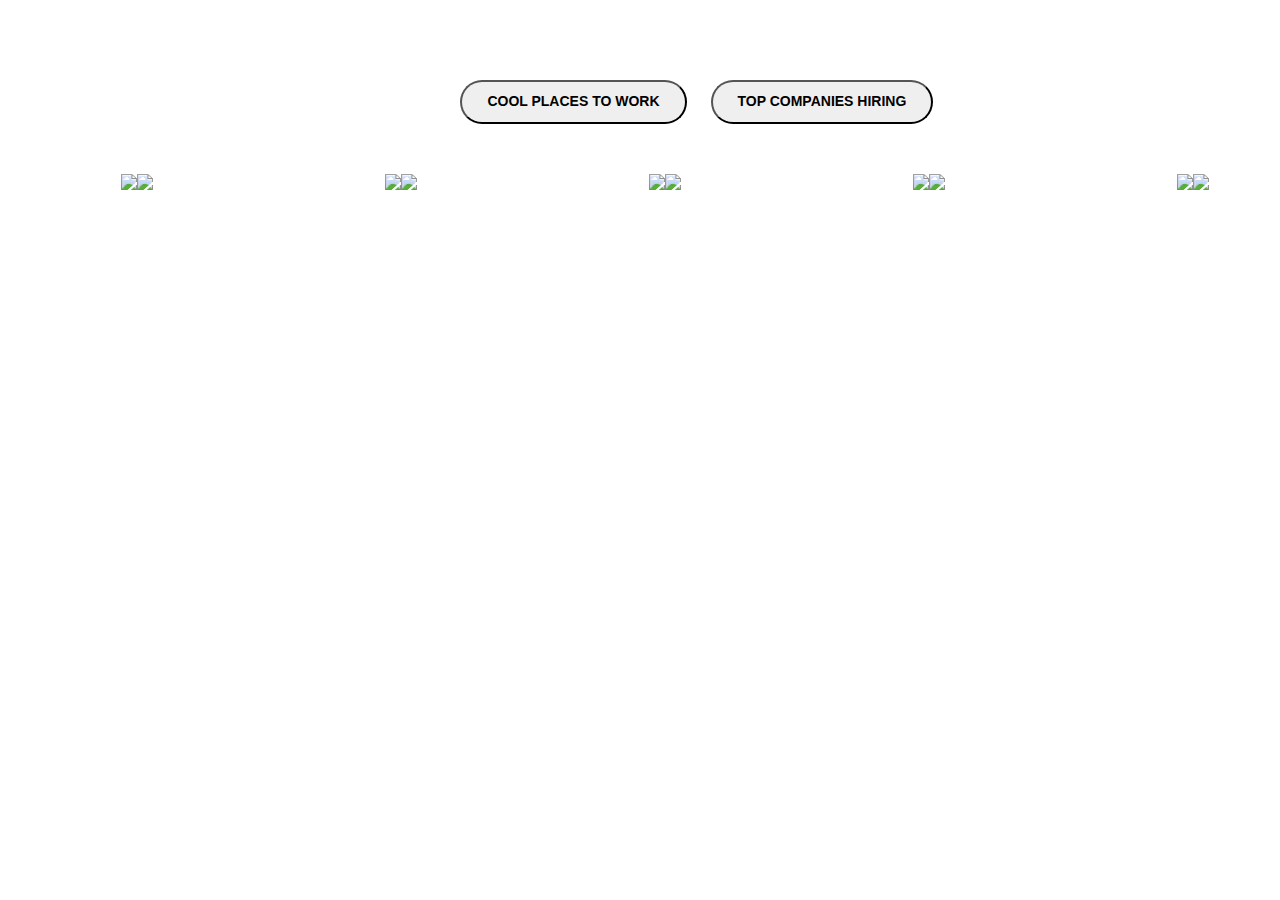
==== index.html @ 1eb76165 "day-2 task completed" ====
<!DOCTYPE html>
<html lang="en">
<head>
    <meta charset="UTF-8">
    <meta http-equiv="X-UA-Compatible" content="IE=edge">
    <meta name="viewport" content="width=device-width, initial-scale=1.0">
    <title>Jobs 2022 - Search Jobs in India, Latest Job Vacancies, Recruitment - Shine.com</title>
    <link rel="icon" href="https://www.shine.com/next/static/images/shine-logo.png" type="image/icon type">
    <link rel="stylesheet" href="https://cdnjs.cloudflare.com/ajax/libs/font-awesome/4.7.0/css/font-awesome.min.css">
    <link rel="stylesheet" href="./style/index.css">
</head>
<body>
    <div id="slideshow"></div>
    <BR></BR>
    <i class="icon-assessment"></i>
    <BR></BR>
    <div class="button_div">
        <button id="workPlace" class="button">COOL PLACES TO WORK</button>
        <button id="compnies" class="button">TOP COMPANIES HIRING</button>
    </div>
    

    <div class="container"></div>
</body>
</html>
<script src="./scripts/index.js"></script>
---- style/index.css ----
.container{
    padding-left: 5%;
    padding-right: 5%;
    display: flex;
    margin-left: 50px;
    justify-content: space-between;
    gap: 20px;
}
.button_div{
    margin-left: 35%;
    margin-bottom: 50px;
}
.button{
    border-radius: 50px;
    font-size:14px;
    font-family: "PT Sans", sans-serif;
    line-height:19.6px;
    vertical-align:baseline;
    letter-spacing:normal;
    word-spacing:0px;
    margin:0px 10px;
    padding:10px 25px;
    font-weight:700;
}
.button:hover{
    background-color: RGB(216, 219, 249);
    cursor: pointer;
}
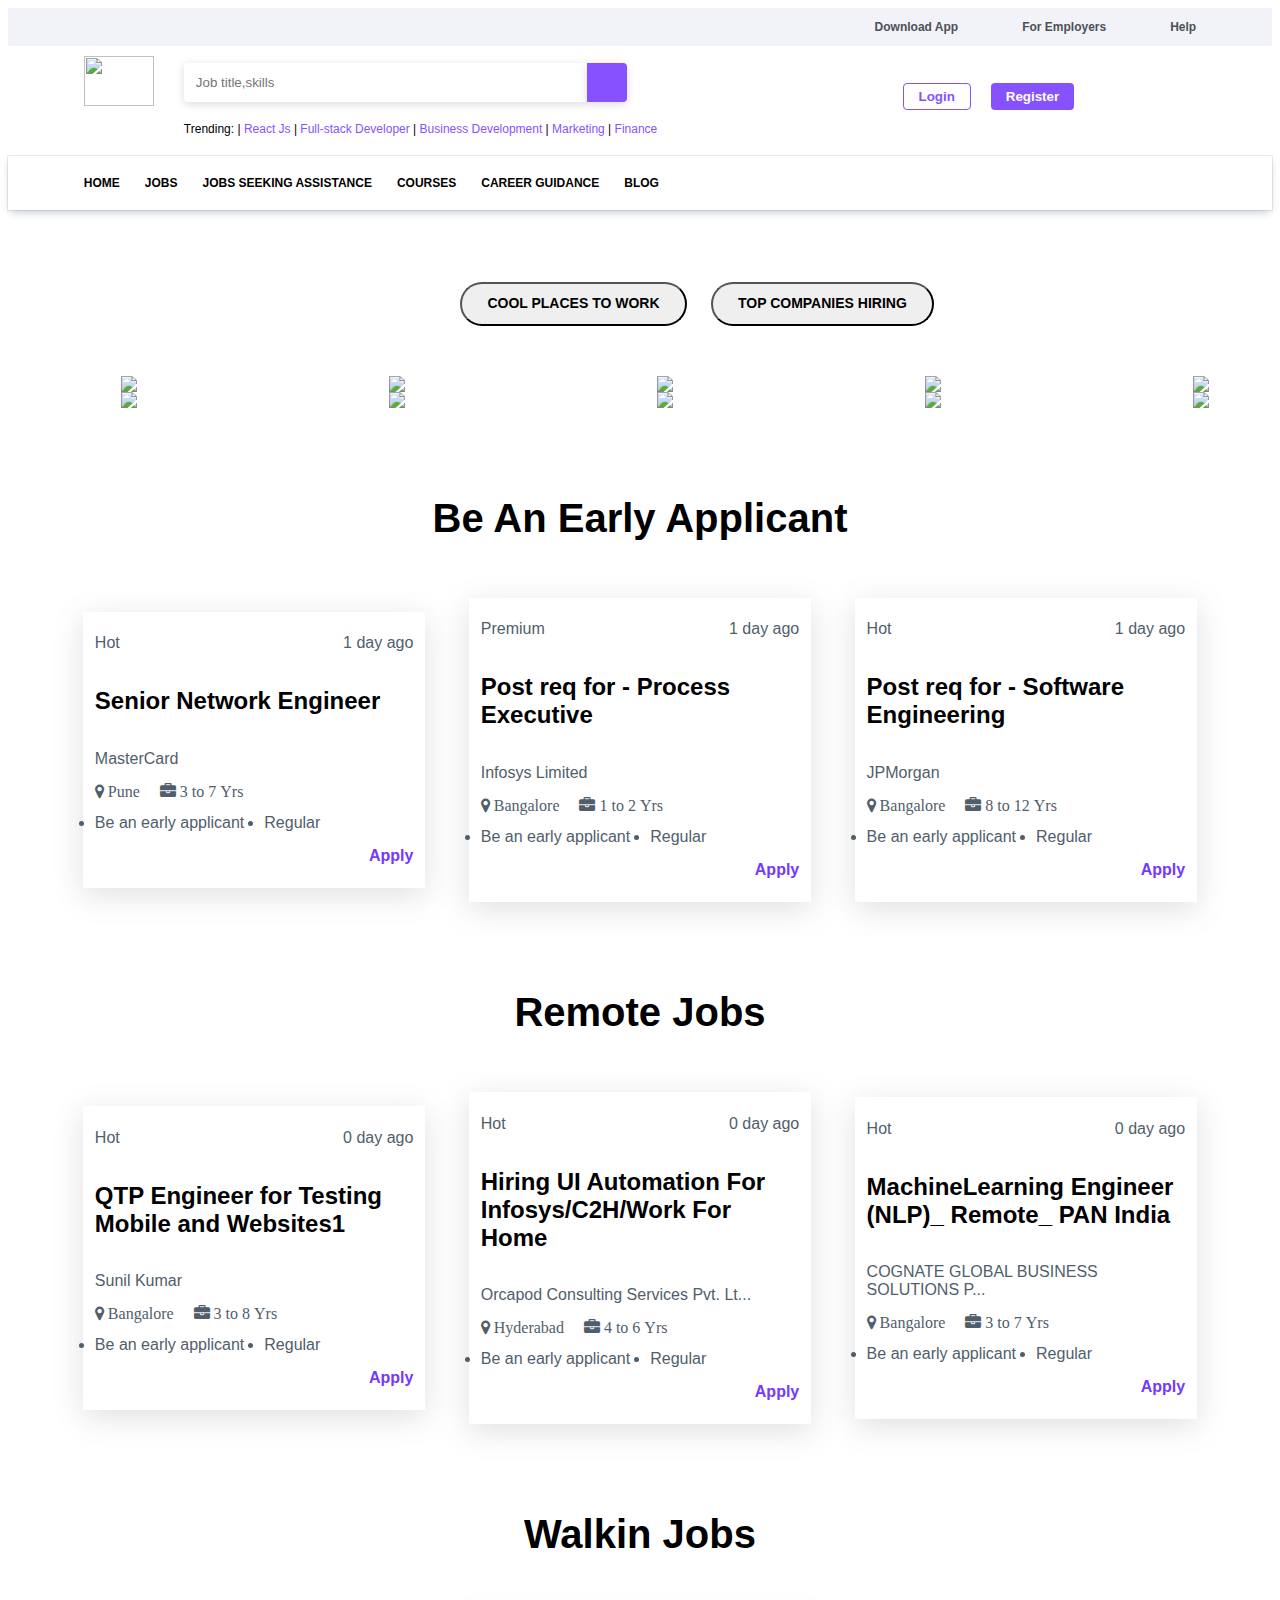
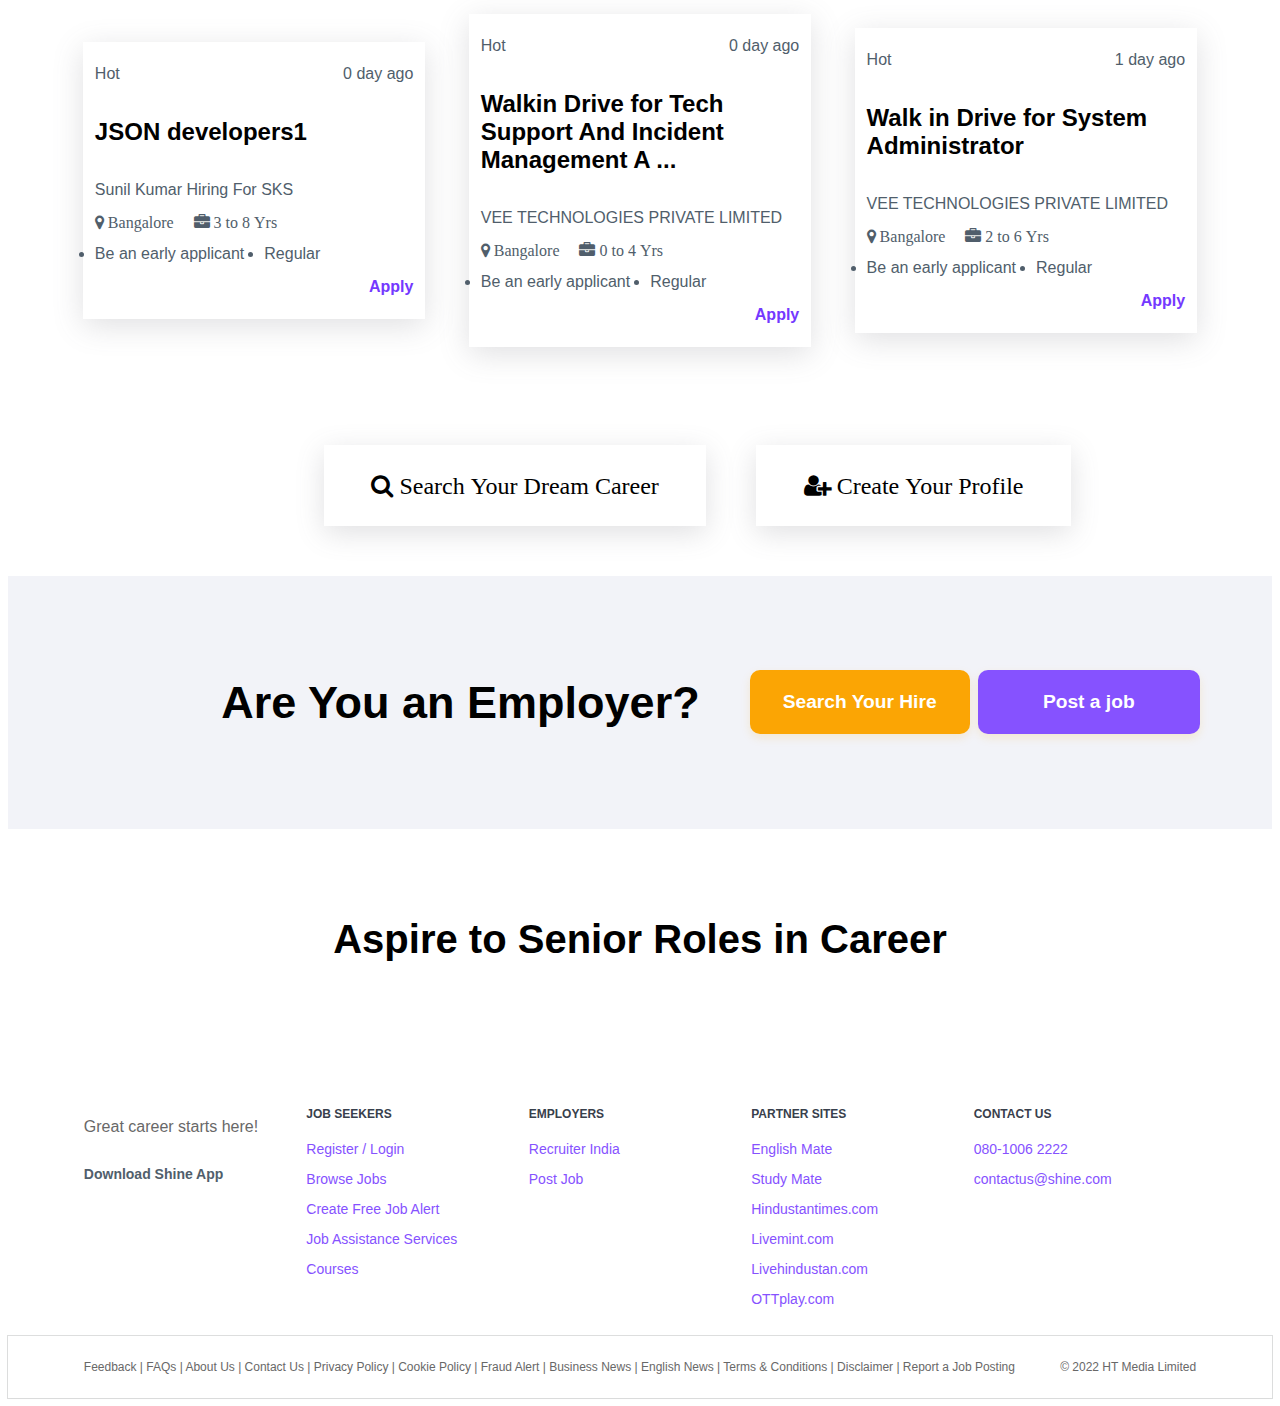
==== commit 7d916025: "Merge pull request #18 from mohitkhadanga/fw20_0491_day-3" ====
--- a/index.html
+++ b/index.html
@@ -8,8 +8,11 @@
     <link rel="icon" href="https://www.shine.com/next/static/images/shine-logo.png" type="image/icon type">
     <link rel="stylesheet" href="https://cdnjs.cloudflare.com/ajax/libs/font-awesome/4.7.0/css/font-awesome.min.css">
     <link rel="stylesheet" href="./style/index.css">
+    <link rel="stylesheet" href="./style/navbar.css">
+    <link rel="stylesheet" href="./style/footer.css">
 </head>
 <body>
+    <div id="navbar"></div>
     <div id="slideshow"></div>
     <BR></BR>
     <i class="icon-assessment"></i>
@@ -19,8 +22,215 @@
         <button id="compnies" class="button">TOP COMPANIES HIRING</button>
     </div>
     
-
     <div class="container"></div>
+    <div>
+        <h1 class="sliderHeading">Be An Early Applicant</h1>
+        <div class="homeSlider">
+            <div class="jobList">
+                <div class="jobCard">
+                    <span>Hot</span>
+                    <span>1 day ago</span>
+                </div>
+                <h2>Senior Network Engineer</h2>
+                <div class="jobCard">
+                    <span>MasterCard</span>
+                </div>
+                <div class="jobCardIcon">
+                    <i class="fa fa-map-marker" aria-hidden="true"> Pune </i>
+                    <i class="fa fa-briefcase" > 3 to 7 Yrs </i>
+                </div>
+                <div class="jobDetail">
+                    <li>Be an early applicant</li>
+                    <li>Regular</li>
+                </div>
+                <div class="btn-link">Apply</div>
+            </div>
+            <div class="jobList">
+                <div class="jobCard">
+                    <span>Premium</span>
+                    <span>1 day ago</span>
+                </div>
+                <h2>Post req for - Process Executive</h2>
+                <div class="jobCard">
+                    <span>Infosys Limited</span>
+                </div>
+                <div class="jobCardIcon">
+                    <i class="fa fa-map-marker" aria-hidden="true"> Bangalore</i>
+                    <i class="fa fa-briefcase" > 1 to 2 Yrs</i>
+                </div>
+                <div class="jobDetail">
+                    <li>Be an early applicant</li>
+                    <li>Regular</li>
+                </div>
+                <div class="btn-link">Apply</div>
+            </div>
+            <div class="jobList">
+                <div class="jobCard">
+                    <span>Hot</span>
+                    <span>1 day ago</span>
+                </div>
+                <h2>Post req for - Software Engineering</h2>
+                <div class="jobCard">
+                    <span>JPMorgan</span>
+                </div>
+                <div class="jobCardIcon">
+                    <i class="fa fa-map-marker" aria-hidden="true"> Bangalore</i>
+                    <i class="fa fa-briefcase" > 8 to 12 Yrs</i>
+                </div>
+                <div class="jobDetail">
+                    <li>Be an early applicant</li>
+                    <li>Regular</li>
+                </div>
+                <div class="btn-link">Apply</div>
+            </div>
+        </div>  
+    </div>
+    <div>
+        <h1 class="sliderHeading">Remote Jobs</h1>
+        <div class="homeSlider">
+            <div class="jobList">
+                <div class="jobCard">
+                    <span>Hot</span>
+                    <span>0 day ago</span>
+                </div>
+                <h2>QTP Engineer for Testing Mobile and Websites1</h2>
+                <div class="jobCard">
+                    <span>Sunil Kumar</span>
+                </div>
+                <div class="jobCardIcon">
+                    <i class="fa fa-map-marker" aria-hidden="true"> Bangalore </i>
+                    <i class="fa fa-briefcase" > 3 to 8 Yrs </i>
+                </div>
+                <div class="jobDetail">
+                    <li>Be an early applicant</li>
+                    <li>Regular</li>
+                </div>
+                <div class="btn-link">Apply</div>
+            </div>
+            <div class="jobList">
+                <div class="jobCard">
+                    <span>Hot</span>
+                    <span>0 day ago</span>
+                </div>
+                <h2>Hiring UI Automation For Infosys/C2H/Work For Home</h2>
+                <div class="jobCard">
+                    <span>Orcapod Consulting Services Pvt. Lt...</span>
+                </div>
+                <div class="jobCardIcon">
+                    <i class="fa fa-map-marker" aria-hidden="true"> Hyderabad</i>
+                    <i class="fa fa-briefcase" > 4 to 6 Yrs</i>
+                </div>
+                <div class="jobDetail">
+                    <li>Be an early applicant</li>
+                    <li>Regular</li>
+                </div>
+                <div class="btn-link">Apply</div>
+            </div>
+            <div class="jobList">
+                <div class="jobCard">
+                    <span>Hot</span>
+                    <span>0 day ago</span>
+                </div>
+                <h2>MachineLearning Engineer (NLP)_ Remote_ PAN India</h2>
+                <div class="jobCard">
+                    <span>COGNATE GLOBAL BUSINESS SOLUTIONS P...</span>
+                </div>
+                <div class="jobCardIcon">
+                    <i class="fa fa-map-marker" aria-hidden="true"> Bangalore</i>
+                    <i class="fa fa-briefcase" > 3 to 7 Yrs</i>
+                </div>
+                <div class="jobDetail">
+                    <li>Be an early applicant</li>
+                    <li>Regular</li>
+                </div>
+                <div class="btn-link">Apply</div>
+            </div>
+        </div>  
+    </div>
+    <div>
+        <h1 class="sliderHeading">Walkin Jobs</h1>
+        <div class="homeSlider">
+            <div class="jobList">
+                <div class="jobCard">
+                    <span>Hot</span>
+                    <span>0 day ago</span>
+                </div>
+                <h2>JSON developers1</h2>
+                <div class="jobCard">
+                    <span>Sunil Kumar Hiring For SKS</span>
+                </div>
+                <div class="jobCardIcon">
+                    <i class="fa fa-map-marker" aria-hidden="true"> Bangalore </i>
+                    <i class="fa fa-briefcase" > 3 to 8 Yrs </i>
+                </div>
+                <div class="jobDetail">
+                    <li>Be an early applicant</li>
+                    <li>Regular</li>
+                </div>
+                <div class="btn-link">Apply</div>
+            </div>
+            <div class="jobList">
+                <div class="jobCard">
+                    <span>Hot</span>
+                    <span>0 day ago</span>
+                </div>
+                <h2>Walkin Drive for Tech Support And Incident Management A ...</h2>
+                <div class="jobCard">
+                    <span>VEE TECHNOLOGIES PRIVATE LIMITED</span>
+                </div>
+                <div class="jobCardIcon">
+                    <i class="fa fa-map-marker" aria-hidden="true"> Bangalore</i>
+                    <i class="fa fa-briefcase" > 0 to 4 Yrs</i>
+                </div>
+                <div class="jobDetail">
+                    <li>Be an early applicant</li>
+                    <li>Regular</li>
+                </div>
+                <div class="btn-link">Apply</div>
+            </div>
+            <div class="jobList">
+                <div class="jobCard">
+                    <span>Hot</span>
+                    <span>1 day ago</span>
+                </div>
+                <h2>Walk in Drive for System Administrator</h2>
+                <div class="jobCard">
+                    <span>VEE TECHNOLOGIES PRIVATE LIMITED</span>
+                </div>
+                <div class="jobCardIcon">
+                    <i class="fa fa-map-marker" aria-hidden="true"> Bangalore</i>
+                    <i class="fa fa-briefcase" > 2 to 6 Yrs</i>
+                </div>
+                <div class="jobDetail">
+                    <li>Be an early applicant</li>
+                    <li>Regular</li>
+                </div>
+                <div class="btn-link">Apply</div>
+            </div>
+        </div>  
+    </div>
+    <br>
+    <div class="searchCreate">
+        <div class="searchJob">
+            <i class="fa fa-search" style="font-size:24px"> Search Your Dream Career</i>
+        </div>
+        <div class="searchJob">
+            <i class="fa fa-user-plus" style="font-size:24px"> Create Your Profile</i>
+        </div>
+    </div>
+    <div class="employer">
+        <h2>Are You an Employer?</h2>
+        <div class="btns">
+            <button id="btn1">Search Your Hire</button>
+            <button id="btn2">Post a job</button>
+        </div>
+    </div>
+    <div>
+        <h1 class="sliderHeading">Aspire to Senior Roles in Career</h1>
+    </div>
+    
+    <br><br>
+    <div id="footer"></div>
 </body>
 </html>
-<script src="./scripts/index.js"></script>+<script src="./scripts/index.js" type="module"></script>--- a/style/index.css
+++ b/style/index.css
@@ -3,9 +3,14 @@
     padding-left: 5%;
     padding-right: 5%;
     display: flex;
+    flex-flow: wrap;
     margin-left: 50px;
     justify-content: space-between;
     gap: 20px;
+    margin-bottom: 50px;
+}
+.container>div{
+    display: grid;
 }
 .button_div{
     margin-left: 35%;
@@ -27,4 +32,105 @@
     background-color: RGB(216, 219, 249);
     cursor: pointer;
 }
+.sliderHeading{
+    text-align: center;
+    line-height:60px;
+    justify-items: center;
+    font-family:"PT Sans", sans-serif;
+    font-size: 40px;
+    font-weight: 700;
+    margin-top: 80px;
+    margin-bottom: 50px;
+}
+.homeSlider{
+    padding-left: 5%;
+    padding-right: 5%;
+    display: flex;
+    justify-content: space-between;
+    gap: 20px;
+    
+}
+.jobList{
+    margin: auto;
+    padding: 2% 1%;
+    display: grid;
+    width: 28%;
+    height: fit-content;
+    gap: 15px;
+    box-shadow: rgba(100, 100, 111, 0.2) 0px 7px 29px 0px;
+}
+.jobCard{
+    display: flex;
+    justify-content: space-between;
+    color:#505E6B;
+}
+.jobCardIcon{
+    display: flex;
+    column-gap: 20px;
+    color:#505E6B;
+}
+.jobDetail{
+    display: flex;
+    column-gap: 20px;
+    color:#505E6B;
+}
+.btn-link{
+    font-weight:700;
+    color:rgb(116, 57, 255);
+    display: flex;
+    justify-content: flex-end;
+}
+.searchCreate{
+    display: flex;
+    column-gap: 50px;
+    justify-items: center;
+    text-align: center;
+    margin-top: 80px;
+    margin-left: 25%;
+    margin-bottom: 50px;
+}
+.searchJob{
+    padding: 3% 5%;
+    box-shadow: rgba(100, 100, 111, 0.2) 0px 7px 29px 0px;
+}
+.employer{
+    padding: 5%;
+    background-color: RGB(242, 243, 248);
+    display: flex;
+    column-gap: 50px;
+    font-size:30px;
+}
+.employer>h2{
+    margin-left: 150px;
+}
 
+#btn1{
+    font-size:20px;
+    background-color: #fba504;
+    color: #fff;
+    box-shadow: 0 4px 10px 0 rgb(251 165 4 / 15%);
+    padding: 1rem 2rem;
+    font-size: 1.2rem;
+    height: 4rem;
+    font-weight: 700;
+    margin-top: 30px;
+    align-items: center;
+    border: 1px solid transparent;
+    border-radius: 10px;
+}
+#btn2{
+    font-size:20px;
+    background-color: #8652ff;
+    color: #fff;
+    box-shadow: 0 4px 10px 0 rgb(251 165 4 / 15%);
+    padding: 1rem 4rem;
+    font-size: 1.2rem;
+    height: 4rem;
+    font-weight: 700;
+    margin-top: 30px;
+    align-items: center;
+    border: 1px solid transparent;
+    border-radius: 10px;
+}
+
+
--- a/style/navbar.css
+++ b/style/navbar.css
@@ -0,0 +1,143 @@
+*{
+    font-family: sans-serif;
+}
+#vtop{
+    display: flex;
+    justify-content: end;
+    align-items: center;
+     gap: 40px;
+     background-color: #F2F3F8;
+     padding: 0% 6%;
+     font-weight: bolder;
+     color: #4c5157;
+     font-size: 12px;
+}
+#vtop div{
+    display: flex;
+    align-items: center;
+   
+}
+#vtop img{
+    width: 16px;
+    height: 16px;
+    margin-right: 8px;
+}
+
+#vmain{
+    display: flex;
+    justify-content: space-between;
+    align-items: center;
+    padding: 0% 6%;
+    margin: 10px 0px;
+}
+#vmain-1{
+    display: flex;
+    font-size: 12px;
+}
+#vmain-1>div:first-child{
+    display: flex;
+    margin-right: 30px;
+    /* border: 1px solid; */
+}
+#vsearch{
+    display: flex;
+    border-radius: 8px;
+    margin-top: 7px;
+    margin-bottom: 20px;
+}
+#vsearch img{
+    width: 14px;
+}
+#vmain-2{
+    display: flex;
+    justify-content: center;
+    align-items: center;
+}
+#vmain-2>div{
+    display: flex;
+}
+#vmain-2>div:first-child{
+    margin-right: 30px;
+}
+#vmain-2 img{
+    width: 16px;
+    height: 16px;
+}
+#vmain-1>div>img{
+    width: 70px;
+    height: 50px;
+}
+/* #vmain-1>div:last-child{
+   border: 1px solid;
+}  */
+#vsearch>input{
+    padding: 12px;
+    width: 80%;
+    border: none;
+    box-shadow: rgba(0, 0, 0, 0.15) 0px 2px 8px;
+    border-radius: 4px 0px 0px 4px;
+}
+#vsearch>button{
+    width: 40px;
+    background-color: #8652FF;
+    border: none;
+    border-radius: 0px 4px 4px 0px;
+    box-shadow: rgba(0, 0, 0, 0.15) 0px 2px 8px;
+}
+#vsearch>button:hover{
+    cursor: pointer;
+    background-color: #7037f7;
+}
+#vsearch+div a{
+    color: #8652FF;
+    text-decoration: none;
+}
+
+#vmain-2>div button{
+    margin-right: 20px;
+    padding: 5px 15px;
+    border-radius: 4px;
+    font-weight: bold;
+}
+#vmain-2>div button:first-child{
+    color: #8652FF;
+    background-color: white;
+    border: 1px solid #8652FF;
+}
+#vmain-2>div button:last-child{
+    color: white;
+    background-color: #8652FF;
+    border: none;
+}
+#vmain-2>div button:first-child:hover{
+    color: white;
+    background-color: #8652FF;
+    cursor: pointer;
+}
+#vmain-2>div button:last-child:hover{
+    background-color: #7037f7;
+    cursor: pointer;
+}
+#vmain-2>div img{
+    margin-right: 20px;
+}
+#vmain-2>div img:hover{
+    cursor: pointer;
+}
+
+
+#vbot{
+    display: flex;
+    padding: 20px 6%;
+    margin-top: 20px;
+    box-shadow: rgba(9, 30, 66, 0.25) 0px 4px 8px -2px, rgba(9, 30, 66, 0.08) 0px 0px 0px 1px;
+    
+}
+#vbot a{
+    font-size: 12px;
+    color: black;
+    margin-right: 25px;
+    text-decoration: none;
+    font-weight: bold;
+    font-size: 12px;
+}
--- a/style/footer.css
+++ b/style/footer.css
@@ -0,0 +1,63 @@
+*{
+    font-family: sans-serif;
+}
+
+
+#fmain{
+    display: flex;
+    padding: 40px 6% 15px 6%;
+}
+#fmain>div{
+    width: 20%;
+}
+#fmain>div>div:first-child>img{
+    width: 70px;
+}
+#fmain>div>div>div>img{
+    width: 20px;
+    margin-right: 20px;
+}
+#fmain a{
+    display: flex;
+    margin-bottom: 14px;
+    text-decoration: none;
+    color: #8652FF;
+    font-size: 14px;
+}
+#fmain>div>p{
+    font-size: 12px;
+    color: #38404C;
+    font-weight: bolder;
+    margin-bottom: 20px;
+}
+#fmain>div:last-child img{
+    width: 18px;
+    margin-right: 10px;
+    margin-top: 20px;
+}
+
+#fmain>div:last-child img:last-child{
+    width: 28px;
+    margin-left: -2px;
+}
+#fmain>div>div>p{
+    color: #505E6B;
+    font-size: 14px;
+    font-weight: bolder;
+    margin-top: 30px;
+}
+#fmain>div>div>div>p{
+    color: #686868;
+    font-size: 16px;
+    margin-top: 5px;
+}
+
+
+#fbot{
+    box-shadow: rgba(0, 0, 0, 0.02) 0px 1px 3px 0px, rgba(27, 31, 35, 0.15) 0px 0px 0px 1px;
+    padding: 12px 6%;
+    font-size: 12px;
+    display: flex;
+    justify-content: space-between;
+    color: #686868;
+}
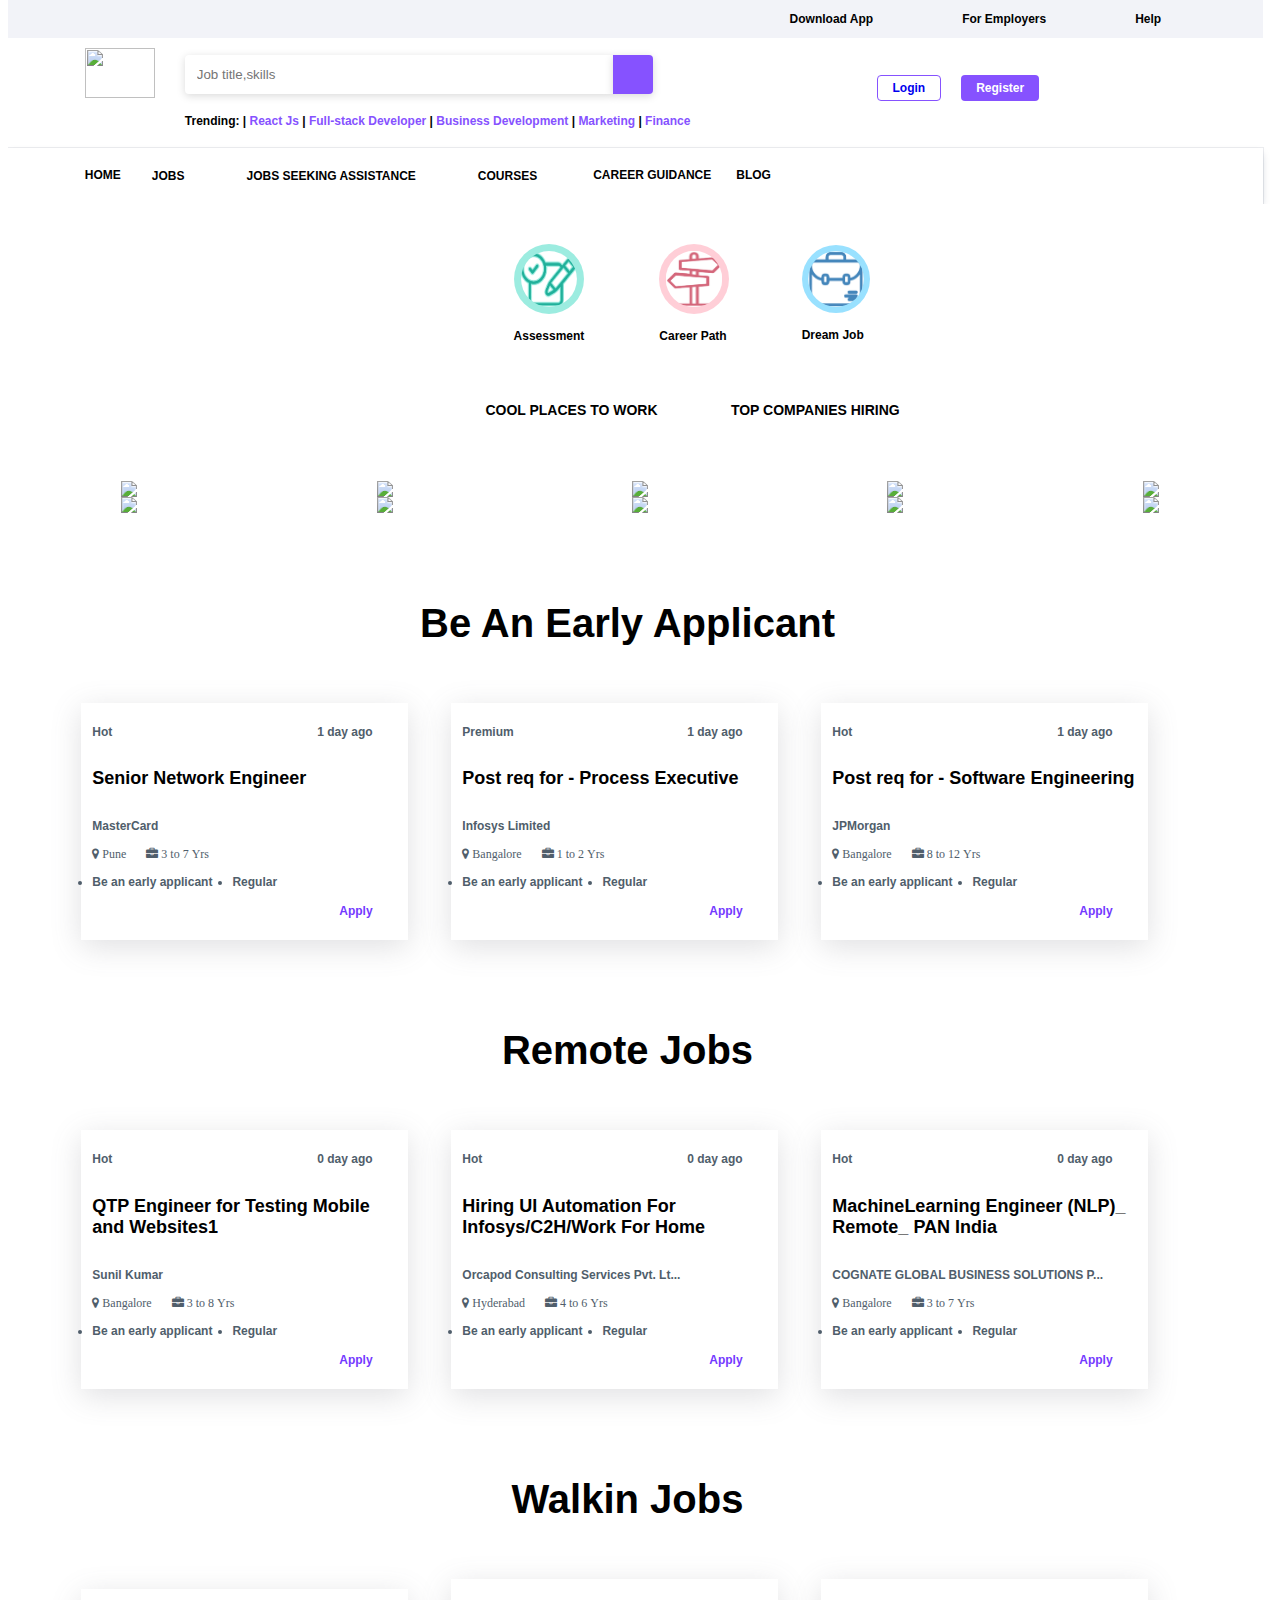
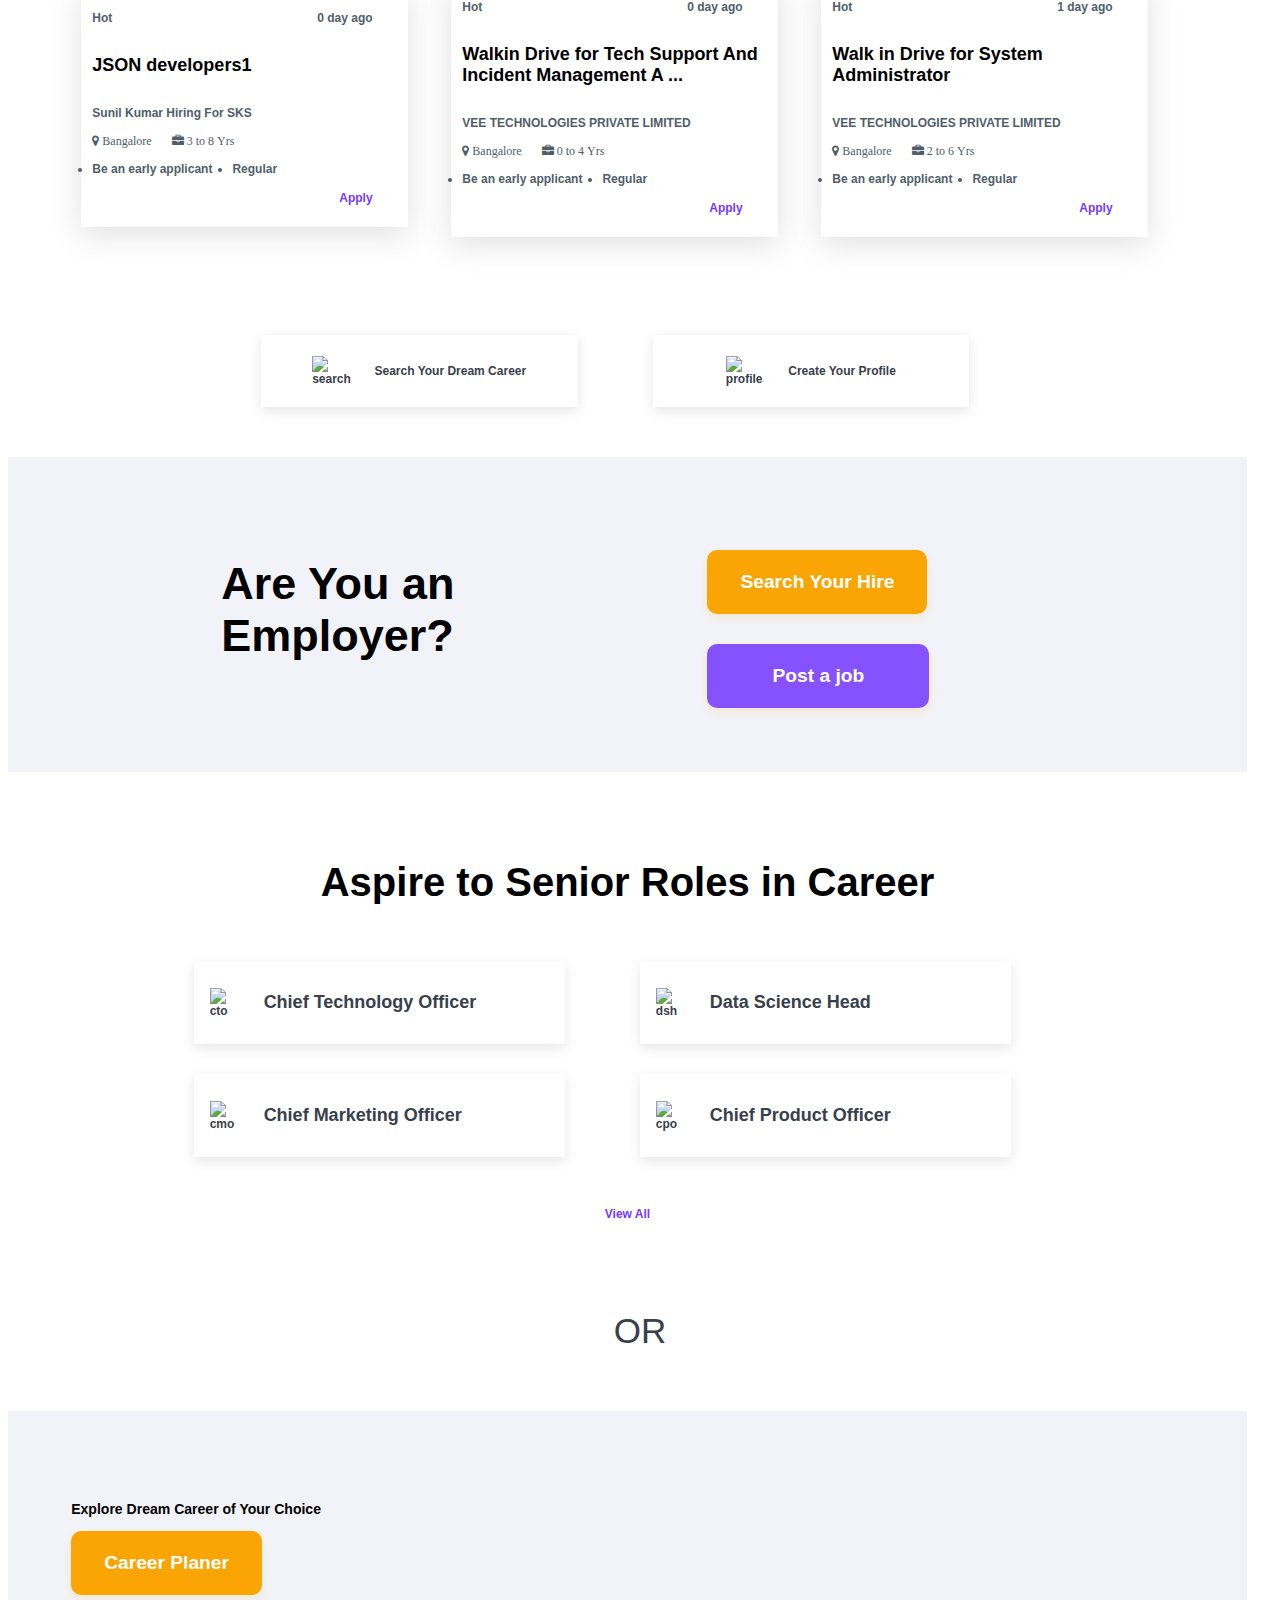
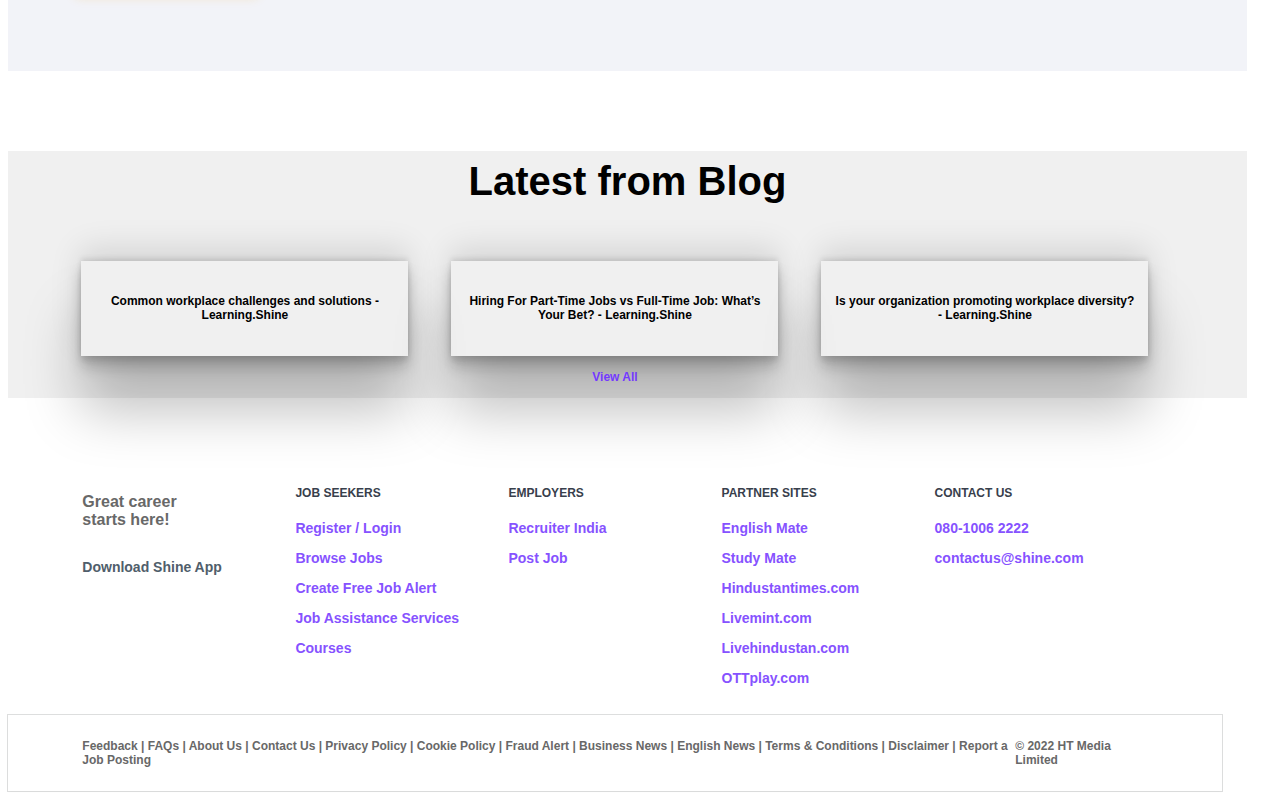
==== commit c4c3864c: "Merge pull request #27 from mohitkhadanga/fw20_0491_day-5" ====
--- a/index.html
+++ b/index.html
@@ -15,7 +15,20 @@
     <div id="navbar"></div>
     <div id="slideshow"></div>
     <BR></BR>
-    <i class="icon-assessment"></i>
+    <div class="assess-div">
+        <div class="assess-items">
+            <img src="./images/assessment.png" alt="" style="background-color: #9cece0">
+            <p><strong>Assessment</strong></p>
+        </div>
+        <div class="assess-items">
+            <img src="./images/careerPath.png" alt="" style="background-color: #ffced7">
+            <p><strong>Career Path</strong></p>
+        </div>
+        <div class="assess-items">
+            <img src="./images/dreemJob.png" alt="" style="background-color: #99e1ff">
+            <p><strong>Dream Job</strong></p>
+        </div>
+    </div>
     <BR></BR>
     <div class="button_div">
         <button id="workPlace" class="button">COOL PLACES TO WORK</button>
@@ -212,23 +225,102 @@
     <br>
     <div class="searchCreate">
         <div class="searchJob">
-            <i class="fa fa-search" style="font-size:24px"> Search Your Dream Career</i>
+            <img src="./images/search.png" alt="search">
+            <p> Search Your Dream Career</p>
         </div>
         <div class="searchJob">
-            <i class="fa fa-user-plus" style="font-size:24px"> Create Your Profile</i>
+            <img src="./images/create-profile.png" alt="profile">
+            <p id="profile"> Create Your Profile</p>
         </div>
     </div>
     <div class="employer">
         <h2>Are You an Employer?</h2>
         <div class="btns">
-            <button id="btn1">Search Your Hire</button>
-            <button id="btn2">Post a job</button>
+            <button class="btn1">Search Your Hire</button>
+            <button class="btn2">Post a job</button>
         </div>
     </div>
     <div>
         <h1 class="sliderHeading">Aspire to Senior Roles in Career</h1>
-    </div>
-    
+        <div class="seniorRoles">
+            <div class="roles">
+                <img src="./images/chief-tech-officer.jpeg" alt="cto">
+                <h2>Chief Technology Officer</h2>
+            </div>
+            <div class="roles">
+                <img src="./images/dataScience-head.png" alt="dsh">
+                <h2>Data Science Head</h2>
+            </div>
+            <div class="roles">
+                <img src="./images/chief-marketing-officer.png" alt="cmo">
+                <h2>Chief Marketing Officer</h2>
+            </div>
+            <div class="roles">
+                <img src="./images/chief-product-officer.png" alt="cpo">
+                <h2>Chief Product Officer</h2>
+            </div>
+        </div>
+    </div>
+    <div id="btn-view">View All</div>
+    <!-- <div class="seniorRoles" id="model">
+        <span class="close">&times;</span>
+        <div class="modal-content">
+            <img src="./images/chief-tech-officer.jpeg" alt="cto">
+            <h2>Chief Technology Officer</h2>
+        </div>
+        <div class="modal-content>
+            <img src="./images/dataScience-head.png" alt="dsh">
+            <h2>Data Science Head</h2>
+        </div>
+        <div class="modal-content>
+            <img src="./images/chief-marketing-officer.png" alt="cmo">
+            <h2>Chief Marketing Officer</h2>
+        </div>
+        <div class="modal-content>
+            <img src="./images/chief-product-officer.png" alt="cpo">
+            <h2>Chief Product Officer</h2>
+        </div>
+        <div class="modal-content>
+            <img src="./images/chief-revenue-officer.png" alt="cro">
+            <h2>Chief Product Officer</h2>
+        </div>
+        <div class="modal-content>
+            <img src="./images/cloud-architect.png" alt="ca">
+            <h2>Cloud Architect</h2>
+        </div>
+    </div> -->
+    <P class="sliderHeading" style="font-weight: lighter; font-size: 35px; color: #38404c;">OR</P>
+    <div class="explore">
+        <div class="">
+            <h3>Explore Dream Career of Your Choice</h3>
+            <button class="btn1" style="margin: auto;">Career Planer</button>
+        </div>
+        <div class="exploreImg">
+            <img src="https://www.shine.com/next/static/images/explore-dream-career.png" alt="">
+        </div>
+    </div>
+    <!-- Latest from blog -->
+    <div class="blog">
+        <!-- <br> -->
+        <h1 class="sliderHeading" >Latest from Blog</h1>
+        <div class="homeSlider">
+            <div class="blog-div">
+                <img src="https://www.shine.com/_next/image?url=https%3A%2F%2Fstatic1.shine.com%2Fl%2Fm%2Fimages%2Fblog%2FCommon_workplace_challenges_and_solutions.jpg&w=1920&q=75" alt="">
+                <p><strong>Common workplace challenges and solutions - Learning.Shine</strong></p>
+            </div>
+            <div class="blog-div">
+                <img src="https://www.shine.com/_next/image?url=https%3A%2F%2Fstatic1.shine.com%2Fl%2Fm%2Fimages%2Fblog%2FPart-Time_vs_Full_time.jpg&w=1920&q=75" alt="">
+                <p><strong>Hiring For Part-Time Jobs vs Full-Time Job: What’s Your Bet? - Learning.Shine</strong></p>
+            </div>
+            <div class="blog-div">
+                <img src="https://www.shine.com/_next/image?url=https%3A%2F%2Fstatic1.shine.com%2Fl%2Fm%2Fimages%2Fblog%2Fpromoting_workplace_diversity.jpg&w=1920&q=75" alt="">
+                <p><strong>Is your organization promoting workplace diversity? - Learning.Shine</strong></p>
+            </div>
+        </div>
+        <br>
+        <div id="blog-view">View All</div>
+        <br>
+    </div>
     <br><br>
     <div id="footer"></div>
 </body>
--- a/style/index.css
+++ b/style/index.css
@@ -12,6 +12,31 @@
 .container>div{
     display: grid;
 }
+#slideshow{
+    padding-top: 200px;
+}
+#slideshow:hover{
+    cursor: pointer;
+}
+.assess-div{
+    display: flex;
+    padding-left: 40%;
+    padding-right: 20%;
+    align-items: center;
+    gap:50px ;
+}
+.assess-items{
+    background-color: transparent;  
+}
+.assess-items>img{
+    background-color: transparent;
+    padding: 10%;
+    border-radius: 100%;
+    width: 56px;
+    height: 56px;
+    
+}
+    
 .button_div{
     margin-left: 35%;
     margin-bottom: 50px;
@@ -59,6 +84,10 @@
     gap: 15px;
     box-shadow: rgba(100, 100, 111, 0.2) 0px 7px 29px 0px;
 }
+.jobList:hover{
+    border:1px solid blue;
+    cursor: pointer;
+}
 .jobCard{
     display: flex;
     justify-content: space-between;
@@ -81,17 +110,30 @@
     justify-content: flex-end;
 }
 .searchCreate{
-    display: flex;
+    display: grid;
+    grid-template-columns: repeat(2,1fr);
     column-gap: 50px;
-    justify-items: center;
-    text-align: center;
+    padding-left: 20%;
+    padding-right: 20%;
     margin-top: 80px;
-    margin-left: 25%;
-    margin-bottom: 50px;
+    margin-bottom: 50px;
+    font-size: 20px;
 }
 .searchJob{
-    padding: 3% 5%;
-    box-shadow: rgba(100, 100, 111, 0.2) 0px 7px 29px 0px;
+    display: flex;
+    box-shadow: rgba(0, 0, 0, 0.1) 0px 4px 12px;
+    align-items: center;
+    justify-content: center;
+    gap: 20px;
+    padding: 5%;
+    color: #38404c;
+}
+.searchJob>p:hover{
+    color: #8652ff;
+    cursor: pointer;
+}
+.searchJob>img{
+    width: 15%;
 }
 .employer{
     padding: 5%;
@@ -104,7 +146,7 @@
     margin-left: 150px;
 }
 
-#btn1{
+.btn1{
     font-size:20px;
     background-color: #fba504;
     color: #fff;
@@ -118,7 +160,7 @@
     border: 1px solid transparent;
     border-radius: 10px;
 }
-#btn2{
+.btn2{
     font-size:20px;
     background-color: #8652ff;
     color: #fff;
@@ -132,5 +174,90 @@
     border: 1px solid transparent;
     border-radius: 10px;
 }
+.seniorRoles{
+    display: grid;
+    grid-template-columns: repeat(2,1fr);
+    gap: 30px 50px;
+    padding-left: 15%;
+    padding-right: 15%;
+    margin-bottom: 50px;
+}
+.roles{
+    display: flex;
+    box-shadow: rgba(0, 0, 0, 0.1) 0px 4px 12px;
+    align-items: center;
+    gap: 20px;
+    padding: 4%;
+    color: #38404c;
+}
+#btn-view{
+    font-weight:700;
+    color:rgb(116, 57, 255);
+    display: flex;
+    justify-content: center;
+}
+#btn-view:hover{
+    cursor: pointer;
+}
+/* #model{
+    display: none;
+    position: fixed;
+    z-index: 1;
+    left: 0;
+    top: 0;
+    overflow: auto;
+    background-color: rgb(0,0,0); 
+    background-color: rgba(0,0,0,0.4)
+}
+.modal-content{
+    background-color: #fefefe;
+    margin: 15% auto;
+    padding: 20px;
+    border: 1px solid #888;
+    width: 80%; 
+}
+.close {
+    color: #aaa;
+    float: right;
+    font-size: 40px;
+    font-weight: bold;
+}
+.close:hover, .close:focus {
+  color: black;
+  text-decoration: none;
+  cursor: pointer;
+} */
+.roles>img{
+    width: 10%;
+}
+.explore{
+    padding:6% 0 6% 5%;
+    background-color: RGB(242, 243, 248);
+    display: flex;
+    gap: 70px;
+    font-size:30px;
+}
+.blog{
+    background-color: #f0f0f0;
+}
+.blog-div{
+    margin: auto;
+    text-align: center;
+    padding: 2% 1%;
+    display: grid;
+    width: 28%;
+    box-shadow: rgba(0, 0, 0, 0.25) 0px 54px 55px, rgba(0, 0, 0, 0.12) 0px -12px 30px, rgba(0, 0, 0, 0.12) 0px 4px 6px, rgba(0, 0, 0, 0.17) 0px 12px 13px, rgba(0, 0, 0, 0.09) 0px -3px 5px;
+}
+.blog-div>img{
+    width: 100%;
+}
+#blog-view{
+    font-weight:700;
+    color:rgb(116, 57, 255);
+    display: flex;
+    justify-content: center;
+}
+#blog-view:hover{
+    cursor: pointer;
+}
 
-
--- a/style/navbar.css
+++ b/style/navbar.css
@@ -21,6 +21,14 @@
     width: 16px;
     height: 16px;
     margin-right: 8px;
+}
+
+#mainnav{
+    background-color: white;
+    overflow: hidden;
+    position: fixed;
+    top: 0;
+    width: 100%;
 }
 
 #vmain{
@@ -56,6 +64,16 @@
 #vmain-2>div{
     display: flex;
 }
+#vmain-2 button:first-child a{
+    text-decoration: none;
+}
+#vmain-2 button:first-child a:hover{
+    color: white;
+}
+#vmain-2 button:last-child a{
+    text-decoration: none;
+    color: white;
+}
 #vmain-2>div:first-child{
     margin-right: 30px;
 }
@@ -63,7 +81,7 @@
     width: 16px;
     height: 16px;
 }
-#vmain-1>div>img{
+#vmain-1>div>a>img{
     width: 70px;
     height: 50px;
 }
@@ -133,11 +151,43 @@
     box-shadow: rgba(9, 30, 66, 0.25) 0px 4px 8px -2px, rgba(9, 30, 66, 0.08) 0px 0px 0px 1px;
     
 }
-#vbot a{
+#vbot a,div,button{
     font-size: 12px;
-    color: black;
+    color: rgb(0, 0, 0);
     margin-right: 25px;
     text-decoration: none;
     font-weight: bold;
-    font-size: 12px;
+    background:transparent;
+    border: none;
 }
+#vbot>div a{
+    font-size: 11px;
+    color: rgb(63, 63, 63);
+    margin-right: 25px;
+    text-decoration: none;
+    font-weight: bold;
+    background:transparent;
+    border: none;
+}
+
+ /* Style The Dropdown Button */
+      
+ .dropdown-content {
+    display: none;
+    position: fixed;
+    background-color: #f9f9f9;
+    min-width: 160px;
+    box-shadow: 0px 8px 16px 0px rgba(0,0,0,0.2);
+    z-index: 1;
+    border-radius: 4px;
+  }
+  .dropdown-content a {
+    color: black;
+    padding: 12px 16px;
+    text-decoration: none;
+    display: block;
+  }
+  .dropdown-content a:hover {background-color: #f1f1f1}
+  .dropdown:hover .dropdown-content {
+    display: block;
+  }
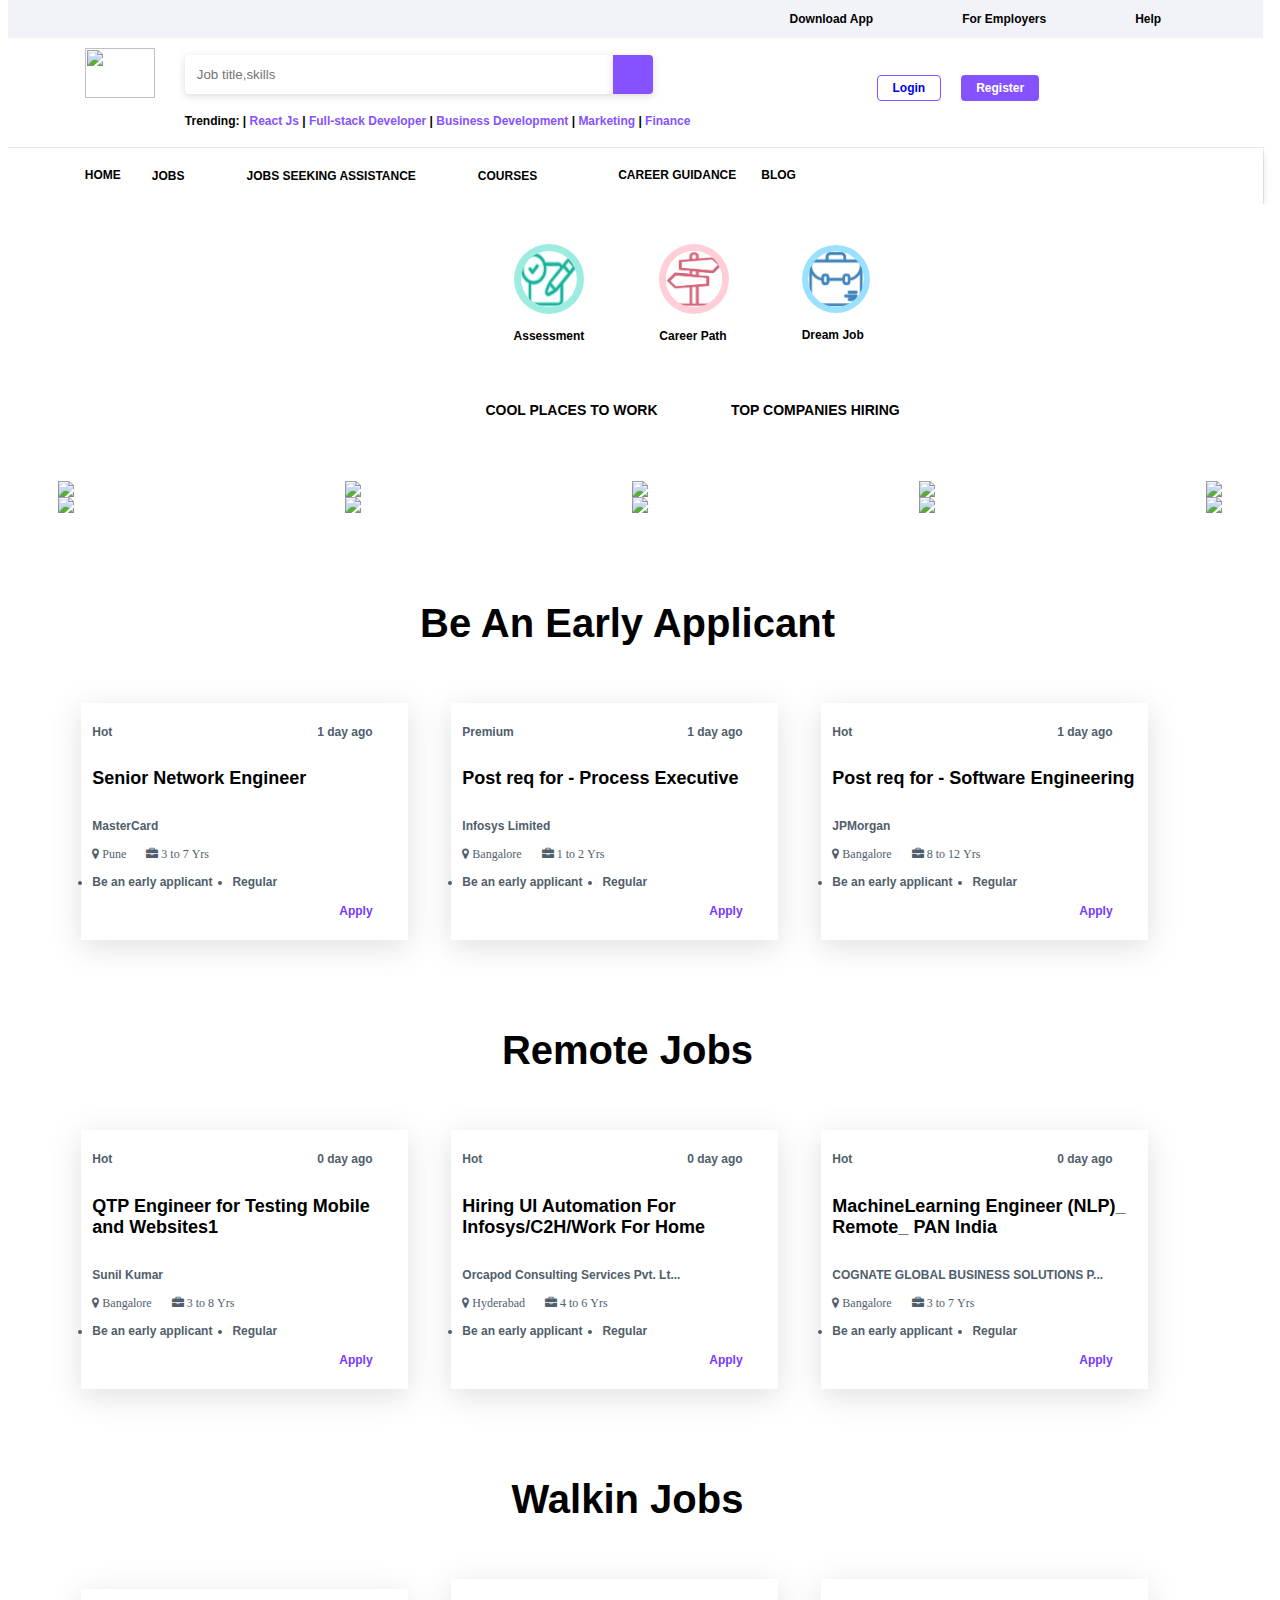
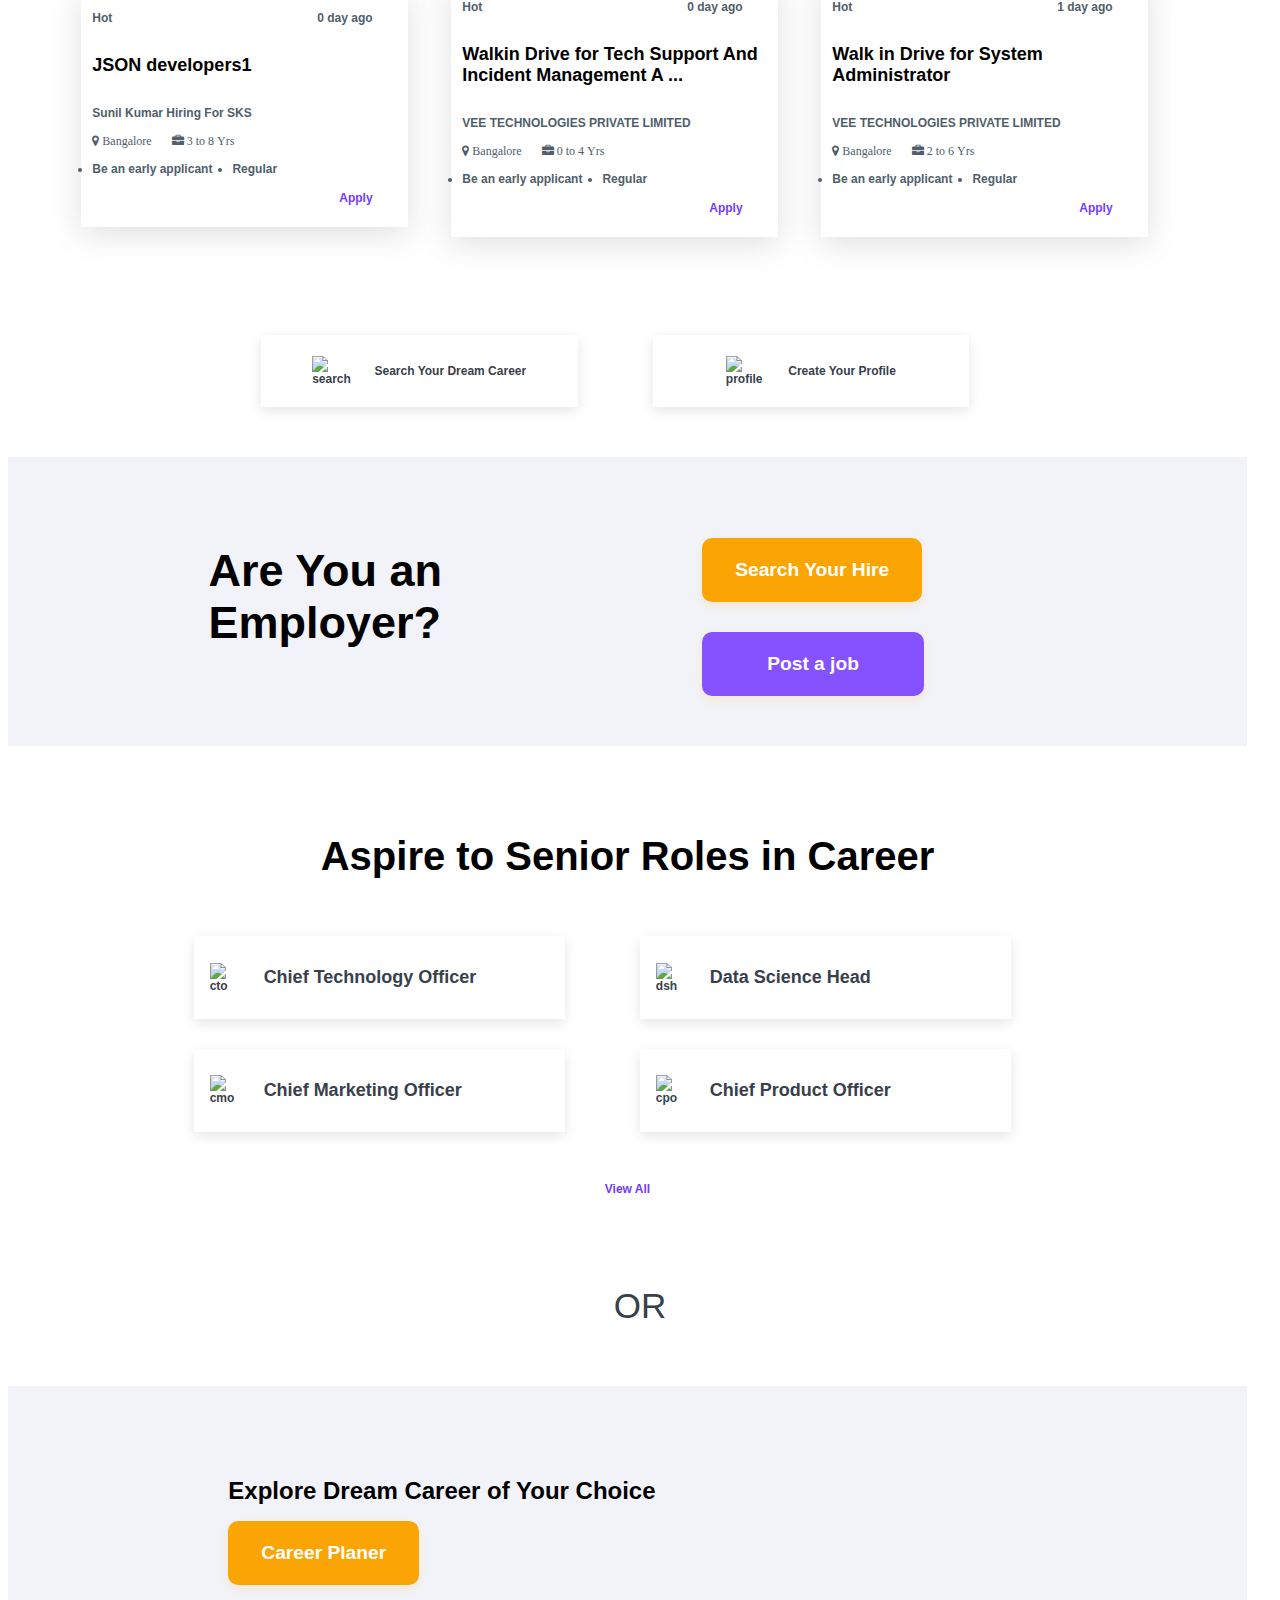
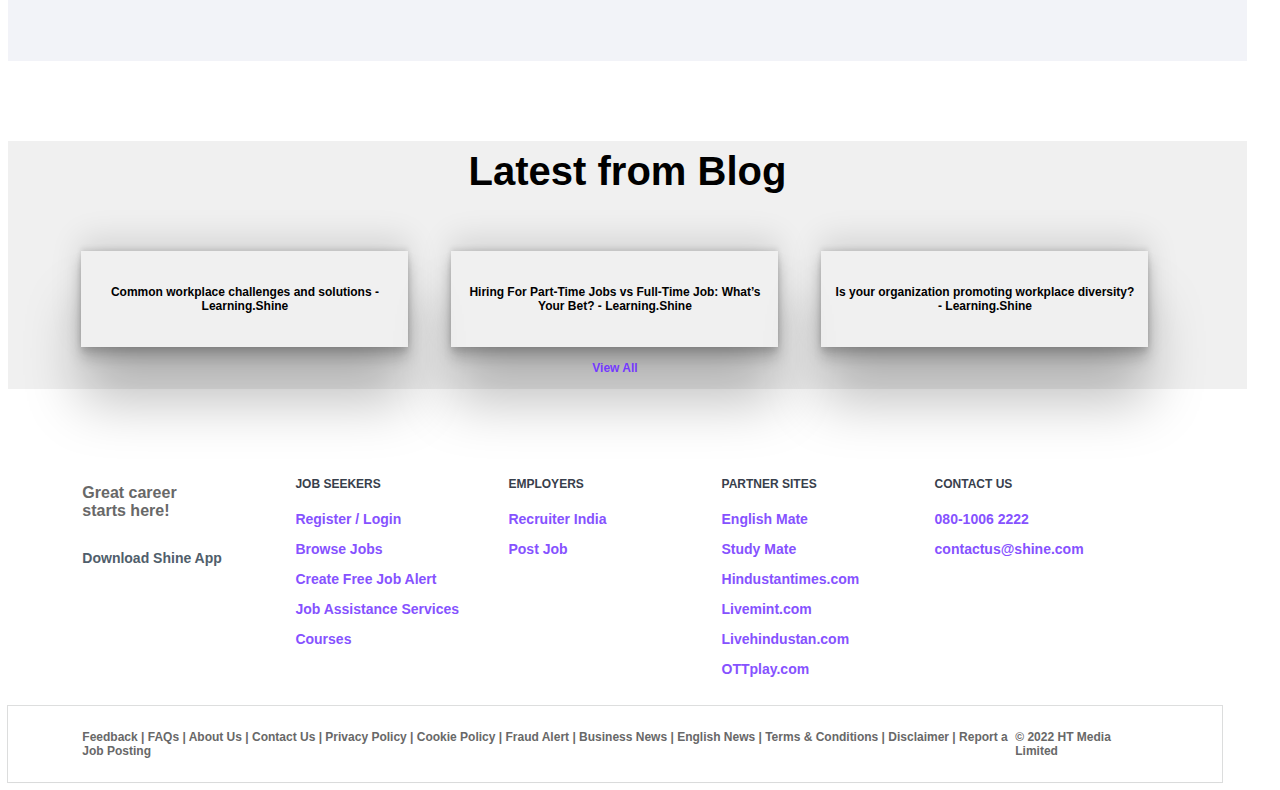
==== commit d29613cd: "final changes" ====
--- a/index.html
+++ b/index.html
@@ -292,7 +292,7 @@
     <P class="sliderHeading" style="font-weight: lighter; font-size: 35px; color: #38404c;">OR</P>
     <div class="explore">
         <div class="">
-            <h3>Explore Dream Career of Your Choice</h3>
+            <h1>Explore Dream Career of Your Choice</h1>
             <button class="btn1" style="margin: auto;">Career Planer</button>
         </div>
         <div class="exploreImg">
--- a/style/index.css
+++ b/style/index.css
@@ -1,16 +1,16 @@
 
 .container{
-    padding-left: 5%;
-    padding-right: 5%;
     display: flex;
     flex-flow: wrap;
     margin-left: 50px;
     justify-content: space-between;
-    gap: 20px;
-    margin-bottom: 50px;
+    gap: 10px;
+    margin-bottom: 50px;
+   
 }
 .container>div{
     display: grid;
+ 
 }
 #slideshow{
     padding-top: 200px;
@@ -136,14 +136,15 @@
     width: 15%;
 }
 .employer{
-    padding: 5%;
+    padding: 4%;
     background-color: RGB(242, 243, 248);
     display: flex;
-    column-gap: 50px;
+    /* column-gap: 50px; */
     font-size:30px;
 }
 .employer>h2{
     margin-left: 150px;
+    margin-right: 40px;
 }
 
 .btn1{
@@ -234,6 +235,7 @@
     padding:6% 0 6% 5%;
     background-color: RGB(242, 243, 248);
     display: flex;
+    justify-content: space-around;
     gap: 70px;
     font-size:30px;
 }
--- a/style/navbar.css
+++ b/style/navbar.css
@@ -160,7 +160,7 @@
     background:transparent;
     border: none;
 }
-#vbot>div a{
+#vbot>div>a{
     font-size: 11px;
     color: rgb(63, 63, 63);
     margin-right: 25px;
@@ -181,7 +181,7 @@
     z-index: 1;
     border-radius: 4px;
   }
-  .dropdown-content a {
+  .dropdown-content a{
     color: black;
     padding: 12px 16px;
     text-decoration: none;
